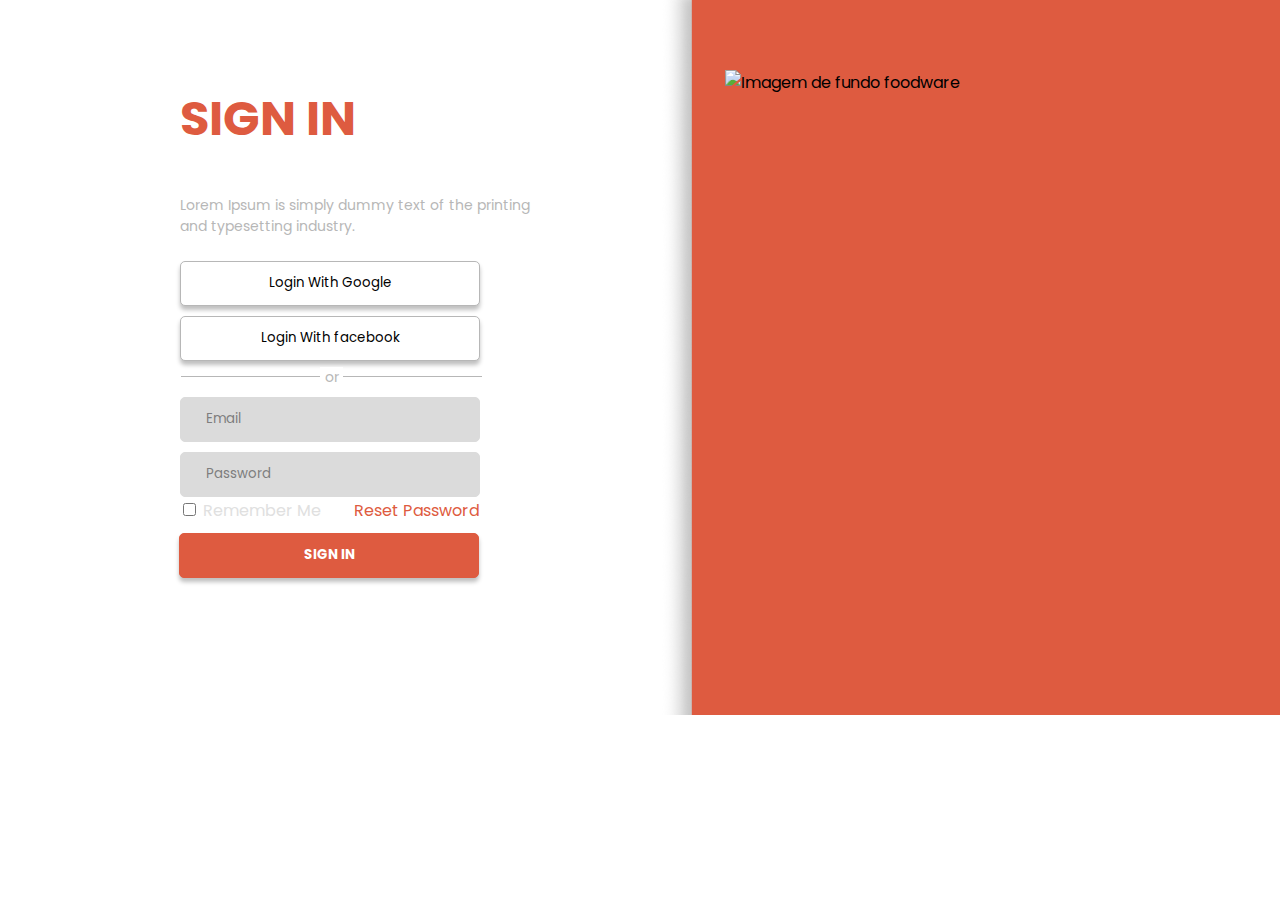
==== signin/index.html @ 6e52e3ed "login foodware" ====
<!DOCTYPE html>
<html lang="pt-BR">
  <head>
    <meta charset="UTF-8" />
    <meta http-equiv="X-UA-Compatible" content="IE=edge" />
    <meta name="viewport" content="width=device-width, initial-scale=1.0" />
    <title>FOODWARE</title>
    <link rel="stylesheet" href="style.css" />
    <script src="https://unpkg.com/feather-icons"></script>
  </head>
  <body>
    <div class="form-container">
      <h2>SIGN IN</h2>
      <p>
        Lorem Ipsum is simply dummy text of the printing and typesetting
        industry.
      </p>
      <div class="login">
          <button>Login With Google</button>
          <button>Login With facebook</button>
      </div>
      <hr class="hr1">
      <div class="email-container">
        <input type="" placeholder="Email"/>
        <i data-feather="user"></i>
    </div>
      <div class="password-container">
        <input type="" placeholder="Password" />
        <i data-feather="lock"></i>
      </div>
      <div class="options-container">
        <div class="checkbox-container">
          <input type="checkbox" name="remember" id="remember" />
          <label for="remember">Remember Me </label>
        </div>
        <a href="google.com">Reset Password</a>
        <input type="submit" value="SIGN IN" />
      </div>    
    </div>
    <div class="rectangle-container">
        <img src="assets/rectangle.png" alt="">
    </div>
    <div class="img-container">
       <img src="assets/bg-foodware.png" alt="Imagem de fundo foodware">
    </div>

    <script>
      feather.replace();
    </script>
  </body>
</html>
---- signin/style.css ----
@import url('https://fonts.googleapis.com/css2?family=Poppins:wght@300;400;700&display=swap');

:root{
    --orange: #DE5B40;
    --grey: #B7B7B7;
    --grey-button: #DBDBDB;
    --grey-font: #7E7E7E;
}

*{
    box-sizing: border-box;
}

html, body{
    margin: 0;
    background: white;
    overflow: hidden;
    
}

body, button, input{
    font-family: 'Poppins', sans-serif;
    
}
h2{
    font-size:48px;
    color: var(--orange);
}
p{
    font-size:14px;
    color: var(--grey);
}
.form-container{
    position: absolute;
    width: 360px;
    height: 21px;
    left: 180px;
    top: 43px;
}
button{
    height: 45px;
    width: 300px;
    left: 144px;
    top: 288px;
    border: 1px solid var(--grey);
    background: white;
    border-radius: 5px;
    box-shadow: 0px 4px 4px rgba(0, 0, 0, 0.25);
    margin-top: 10px;
    
}
svg{
    position: absolute;
    right: 60px;
    color: var(--grey-font);
    margin: 20px;
}

.hr1{
    border: 0;
    border-top: 1px solid var(--grey);
    height: 0px;
    width: 301px;
    overflow: visible;
    padding: 1px;
    text-align: center;
    margin-left: 1px;
    margin-top: 15px;

}

.hr1::after {
    content: "or";
    color: var(--grey);
    display: inline-block;
    position: relative;
    top: -14px;
    font-size: 14px;
    padding: 0px 0.3em;
    background-color: white;
    
}

.email-container input{
    height: 45px;
    width: 300px;
    left: 144px;
    top: 288px;
    border: 1px solid  var(--grey-button);
    background: var(--grey-button);
    border-radius: 5px;
    margin-top: 10px;
    padding: 0 55px 0 25px;
}
.email-container  input::placeholder{
    color:var(--grey-font);
}
.password-container input{
    height: 45px;
    width: 300px;
    left: 144px;
    top: 288px;
    border: 1px solid var(--grey-button);
    background: var(--grey-button);
    border-radius: 5px;
    margin-top: 10px;
    padding: 0 55px 0 25px;
}
.password-container input::placeholder{
    color: var(--grey-font);
}
.options-container{
    padding: 0 20px;
    margin-top: 1px;
    margin-left: -21px;
}
.options-container a {
    text-align: right;
    color: var(--orange);
    text-decoration: none;

}
.checkbox-container{
    display: inline-block;
    width: 50%;
    color: #E0E0E0;
    

}
input[type="submit"]{
    height: 45px;
    width: 300px;
    left: 144px;
    top: 288px;
    border: 1px solid var(--orange);
    background-color: var(--orange);
    color: white;
    font-weight:700;
    border-radius: 5px;
    margin-top: 10px;
    box-shadow: 0px 4px 4px rgba(0, 0, 0, 0.25);
}

.img-container img{
    position: absolute;
    width: 650px;
    height: 650px;
    left: 725px;
    top: 70px; 
}
.rectangle-container img{
    position: absolute;
    width: 805px;
    height: 715px;
    left: 661px;
    top: 0;
}
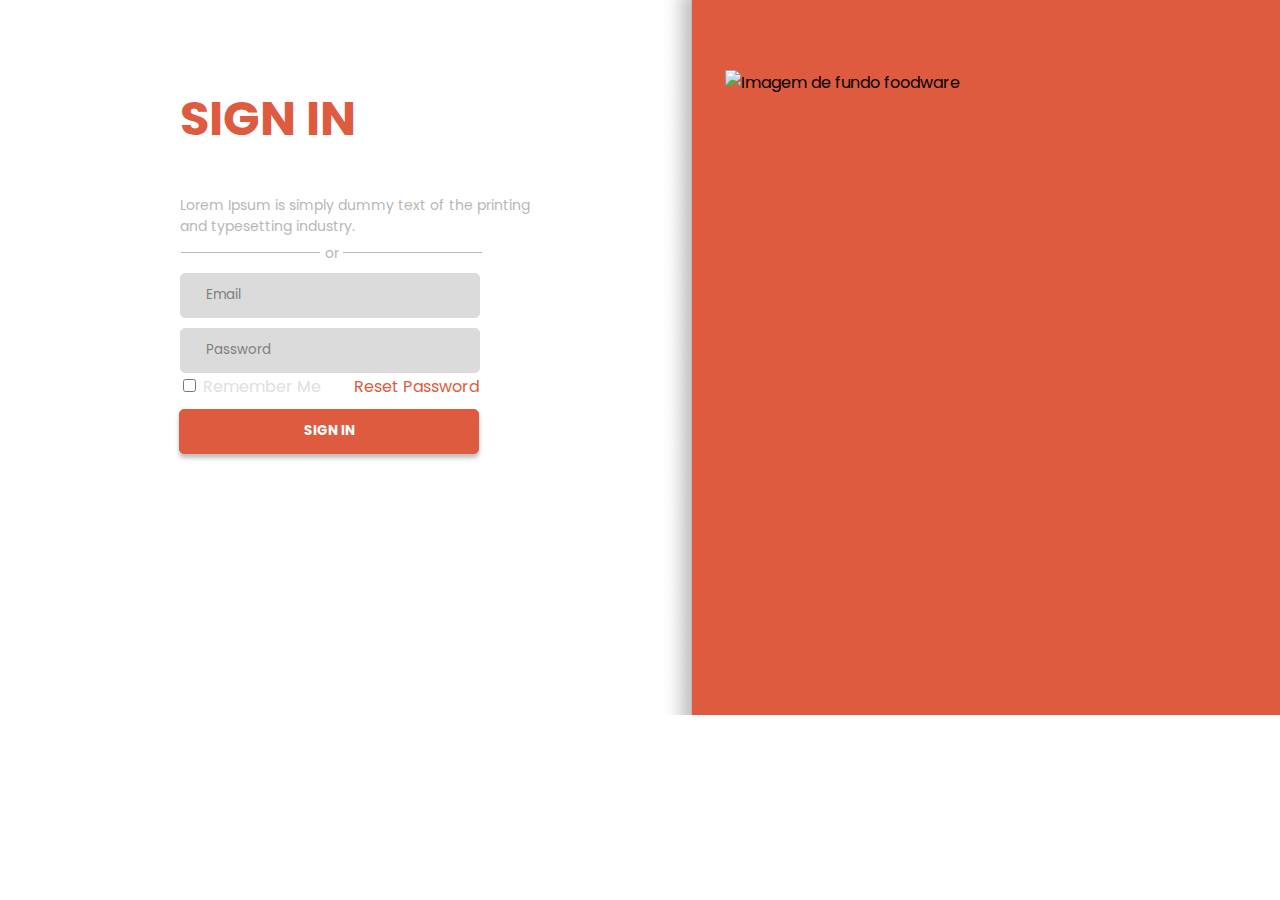
==== commit 0d0f7df0: "Update index.html" ====
--- a/signin/index.html
+++ b/signin/index.html
@@ -4,9 +4,18 @@
     <meta charset="UTF-8" />
     <meta http-equiv="X-UA-Compatible" content="IE=edge" />
     <meta name="viewport" content="width=device-width, initial-scale=1.0" />
+
     <title>FOODWARE</title>
+
+    <!-- Styling !-->
     <link rel="stylesheet" href="style.css" />
     <script src="https://unpkg.com/feather-icons"></script>
+    <!-- End !-->
+
+    <!-- Google API !-->
+    <script src="https://accounts.google.com/gsi/client" async defer></script>
+     <!-- End !-->
+
   </head>
   <body>
     <div class="form-container">
@@ -15,17 +24,29 @@
         Lorem Ipsum is simply dummy text of the printing and typesetting
         industry.
       </p>
-      <div class="login">
-          <button>Login With Google</button>
-          <button>Login With facebook</button>
+      <div class="login-google">
+       <div id="g_id_onload"
+     data-client_id="277367124723-o6q3ph4k0ao9u5v157pepnpt3km23fhj.apps.googleusercontent.com"
+     data-login_uri="https://www.youtube.com/"
+     data-auto_prompt="false">
+</div>
+<div class="g_id_signin"
+     data-type="standard"
+     data-size="large"
+     data-theme="outline"
+     data-text="sign_in_with"
+     data-shape="rectangular"
+     data-logo_alignment="left">
+</div>
       </div>
       <hr class="hr1">
+      <form action="login.php" method="POST">
       <div class="email-container">
-        <input type="" placeholder="Email"/>
+        <input name="email" type="" placeholder="Email"/>
         <i data-feather="user"></i>
     </div>
       <div class="password-container">
-        <input type="" placeholder="Password" />
+        <input name="psw" type="" placeholder="Password" />
         <i data-feather="lock"></i>
       </div>
       <div class="options-container">
@@ -35,7 +56,8 @@
         </div>
         <a href="google.com">Reset Password</a>
         <input type="submit" value="SIGN IN" />
-      </div>    
+      </div>
+      </form>    
     </div>
     <div class="rectangle-container">
         <img src="assets/rectangle.png" alt="">
